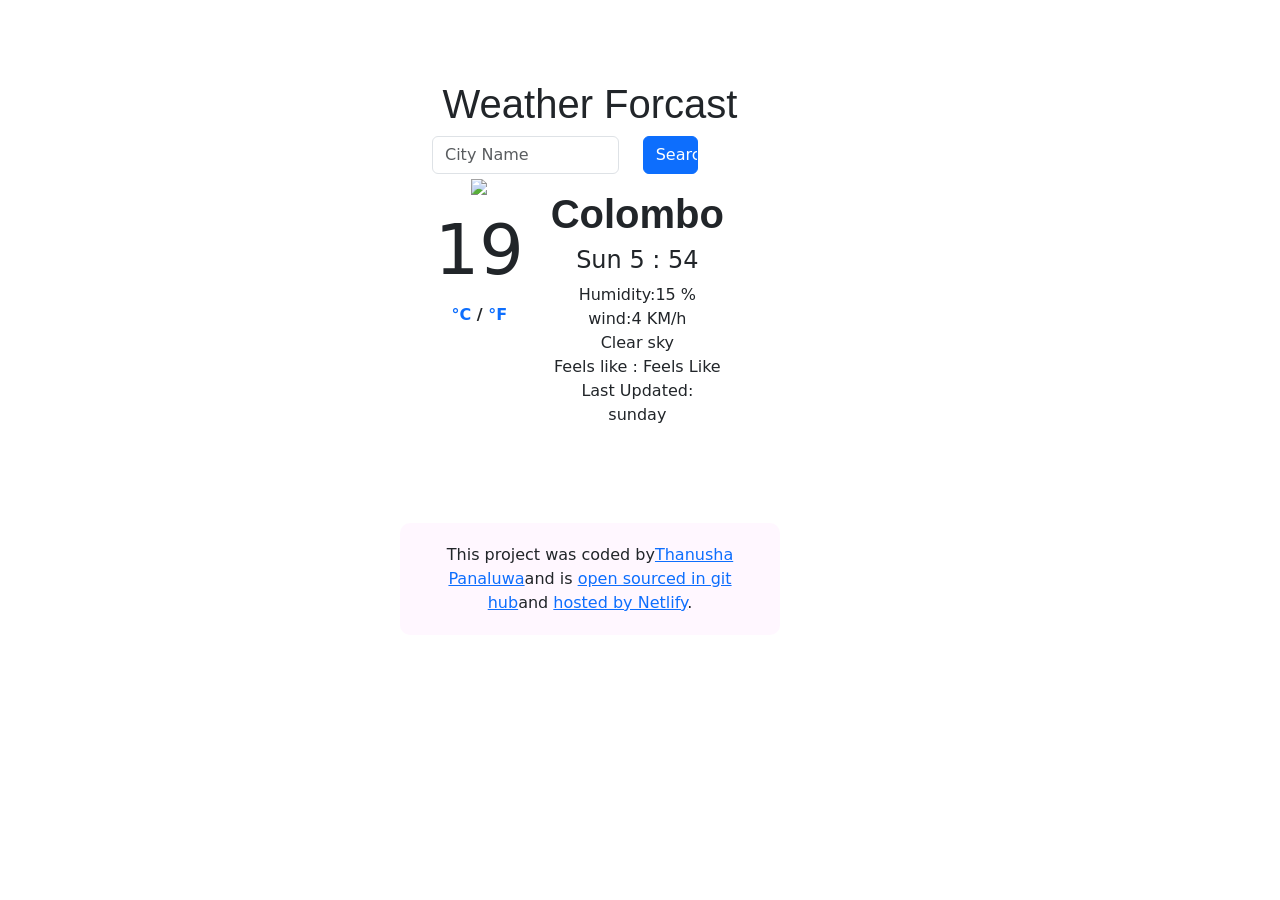
==== index.html @ 90fbb8b2 "make errors Make errors" ====
<!DOCTYPE html>
<html lang="en">
  <head>
    <meta charset="UTF-8" />
    <meta http-equiv="X-UA-Compatible" content="IE=edge" />
    <meta name="viewport" content="width=device-width, initial-scale=1.0" />
    <link rel="stylesheet" href="weather.css" />
    <link
      href="https://cdn.jsdelivr.net/npm/bootstrap@5.3.0-alpha1/dist/css/bootstrap.min.css"
      rel="stylesheet"
      integrity="sha384-GLhlTQ8iRABdZLl6O3oVMWSktQOp6b7In1Zl3/Jr59b6EGGoI1aFkw7cmDA6j6gD"
      crossorigin="anonymous"
    />
     <script src="https://unpkg.com/axios@1.1.2/dist/axios.min.js"></script>

    <title>WeatherSearch</title>
  </head>
  <body>
    <div class="bg">
      <div class="container">
        <div class="row">
          <div class="col-12">
            <h1>Weather Forcast</h1>
          </div>
        </div>
         <div class="row col-12">
          <div class="col">
            <form id="search-form" class="form">
            <div class="row">
              <div class="col-8">
                <input
                  type="search"
                  placeholder="City Name"
                  class="form-control"
                  id="input"
                  autocomplete="off"
                />
              </div>
              <div class="col-3">
                <input
                  type="submit"
                  value="Search"
                  class="btn btn-primary w-100"
                />
              </div>
            </div>
          </form>
          </div>
        </div>
        <div class="row col-12">
          <div class="col"><span class="pic"><img id="icon" src="http://shecodes-assets.s3.amazonaws.com/api/weather/icons/broken-clouds-day.png"></span>
            <span class="temp">19</span><a href='#' id="celcius">
              <strong> &#176;C <a>/<a href="#" id = "faranhite"> &#176;F </a></strong>
          </div>
          <div class="col">
            <p><h1><strong class="city">Colombo</strong></h1>
              <h4>time</h4>
            Humidity:<span class="hum">15</span> %<br/>
            wind:<span class="wind">4</span> KM/h <br/>
            <span class="clear">Clear sky</span><br/>
            Feels like : <span class="feels">Feels Like</span><br/>
            Last Updated: <span class="time">sunday</span></p>
            <script src="addJS.js"></script>
          </div>
        </div>
      </div>
    </div> 
    <p class="foot">This project was coded by<a href="https://www.shecodes.io/graduates/78297-thanusha-panaluwa">Thanusha Panaluwa</a>and is <a href="https://github.com/Thanusha-Panaluwa/WeatherAPI">open sourced in git hub</a>and <a href="https://silver-youtiao-84686e.netlify.app/?">hosted by Netlify</a>.</p>  
  </body>
</html>
---- weather.css ----
body {
  /* The image used */
  background-image: url("https://s3.amazonaws.com/shecodesio-production/uploads/files/000/084/163/original/pexels-ave-calvar-martinez-5153317.jpg?1685721358");
}

.bg {
  background-color: rgba(255, 255, 255, 0.3);
  border-top: 100px;

  margin: 50px;
  margin-left: 400px;
  margin-right: 500px;

  padding: 20px;
  border-radius: 10px;
}
.container {
  text-align: center;
  padding: 10px;
}

h1 {
  text-align: center;
  font-weight: bold;
  font-family: "Lucida Sans", "Lucida Sans Regular", "Lucida Grande",
    "Lucida Sans Unicode", Geneva, Verdana, sans-serif;
}
.form-control {
  width: 50%;
  border-left: 10px;
}

.temp {
  font-size: 70px;
  text-align: center;
}

.form-inline {
  text-align: center;
}

#celcius {
  text-decoration: none;
}
#faranhite {
  text-decoration: none;
}
.foot {
  text-align: center;
  font-weight: 300;
  background-color: rgba(255, 227, 255, 0.3);
  margin-left: 400px;
  margin-right: 500px;

  padding: 20px;
  border-radius: 10px;
}
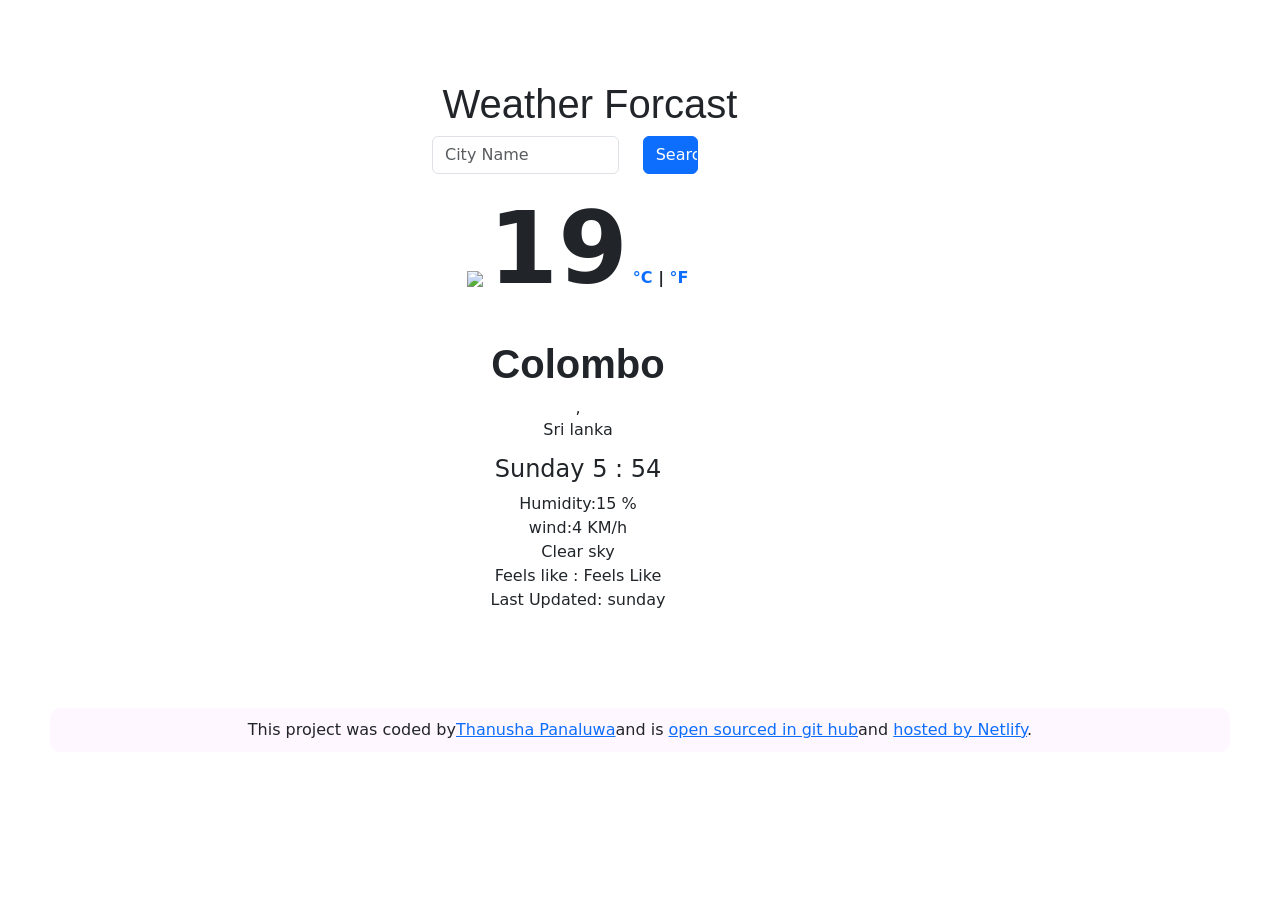
==== commit 207c99ca: "weatherforcast Adding prediction forecast" ====
--- a/index.html
+++ b/index.html
@@ -50,11 +50,11 @@
         <div class="row col-12">
           <div class="col"><span class="pic"><img id="icon" src="http://shecodes-assets.s3.amazonaws.com/api/weather/icons/broken-clouds-day.png"></span>
             <span class="temp">19</span><a href='#' id="celcius">
-              <strong> &#176;C <a>/<a href="#" id = "faranhite"> &#176;F </a></strong>
+              <strong> &#176;C <a> | <a href="#" id = "faranhite"> &#176;F </a></strong>
           </div>
           <div class="col">
-            <p><h1><strong class="city">Colombo</strong></h1>
-              <h4>time</h4>
+            <p><h1><strong class="city">Colombo</strong></h1> , <h6><span class="country"> Sri lanka </span></h6></p>
+            <p> <h4>time</h4>
             Humidity:<span class="hum">15</span> %<br/>
             wind:<span class="wind">4</span> KM/h <br/>
             <span class="clear">Clear sky</span><br/>
@@ -62,6 +62,9 @@
             Last Updated: <span class="time">sunday</span></p>
             <script src="addJS.js"></script>
           </div>
+          <div class="weather-forecast-line" id="forecast">
+
+          </div>
         </div>
       </div>
     </div> 
--- a/weather.css
+++ b/weather.css
@@ -31,8 +31,9 @@
 }
 
 .temp {
-  font-size: 70px;
+  font-size: 100px;
   text-align: center;
+  font-weight: 700;
 }
 
 .form-inline {
@@ -47,11 +48,18 @@
 }
 .foot {
   text-align: center;
-  font-weight: 300;
+  font-weight: 500;
   background-color: rgba(255, 227, 255, 0.3);
-  margin-left: 400px;
-  margin-right: 500px;
+  margin-left: 50px;
+  margin-right: 50px;
 
-  padding: 20px;
+  padding: 10px;
   border-radius: 10px;
 }
+
+#forecast {
+  display: flex;
+}
+#miniBox {
+  background-color: rgba(125, 255, 122, 0.4);
+}
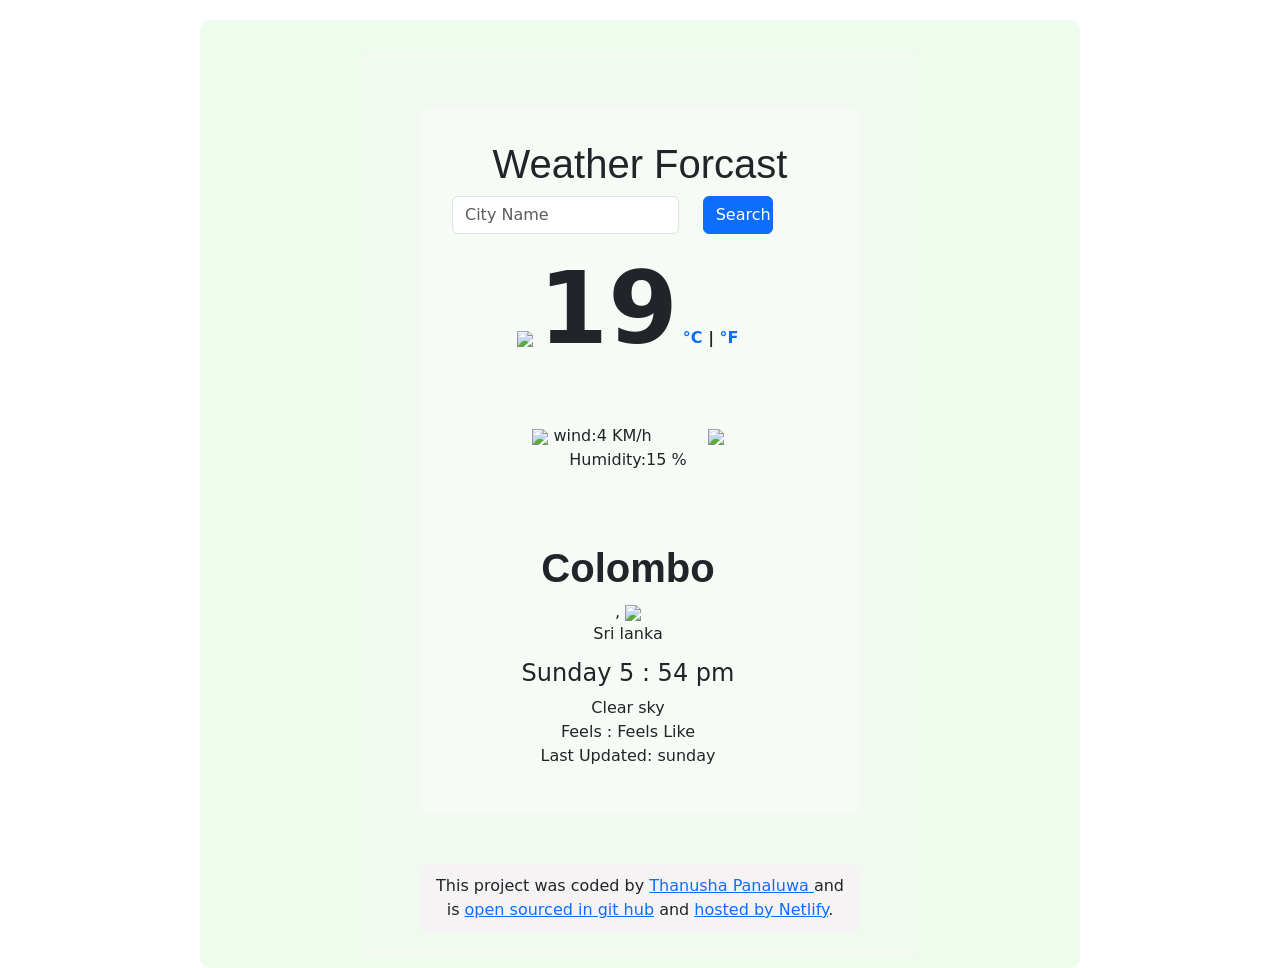
==== commit 306b5a23: "api work with API" ====
--- a/index.html
+++ b/index.html
@@ -16,6 +16,8 @@
     <title>WeatherSearch</title>
   </head>
   <body>
+    <div class="rainbow">
+    <div class="white">
     <div class="bg">
       <div class="container">
         <div class="row">
@@ -51,14 +53,17 @@
           <div class="col"><span class="pic"><img id="icon" src="http://shecodes-assets.s3.amazonaws.com/api/weather/icons/broken-clouds-day.png"></span>
             <span class="temp">19</span><a href='#' id="celcius">
               <strong> &#176;C <a> | <a href="#" id = "faranhite"> &#176;F </a></strong>
+              <br/>
+             
+              <p class="middle"><strong></strong><img id="wind" src="https://s3.amazonaws.com/shecodesio-production/uploads/files/000/085/059/original/wind.png?1686385956"/> wind:<span class="wind">4</span> KM/h &nbsp;&nbsp;&nbsp;&nbsp;&nbsp;&nbsp;&nbsp;&nbsp;&nbsp; <img id="wind" src="https://s3.amazonaws.com/shecodesio-production/uploads/files/000/085/060/original/humidity.png?1686386896"/> Humidity:<span class="hum">15</span> %<br/></p> </strong>
           </div>
           <div class="col">
-            <p><h1><strong class="city">Colombo</strong></h1> , <h6><span class="country"> Sri lanka </span></h6></p>
+            <p><h1><strong class="city">Colombo</strong></h1> , <img id="wind" src="https://s3.amazonaws.com/shecodesio-production/uploads/files/000/085/083/original/map.png?1686406355" /> <h6><span class="country"> Sri lanka </span></h6></p>
             <p> <h4>time</h4>
-            Humidity:<span class="hum">15</span> %<br/>
-            wind:<span class="wind">4</span> KM/h <br/>
+            
+           
             <span class="clear">Clear sky</span><br/>
-            Feels like : <span class="feels">Feels Like</span><br/>
+            Feels : <span class="feels">Feels Like</span><br/>
             Last Updated: <span class="time">sunday</span></p>
             <script src="addJS.js"></script>
           </div>
@@ -68,6 +73,8 @@
         </div>
       </div>
     </div> 
-    <p class="foot">This project was coded by<a href="https://www.shecodes.io/graduates/78297-thanusha-panaluwa">Thanusha Panaluwa</a>and is <a href="https://github.com/Thanusha-Panaluwa/WeatherAPI">open sourced in git hub</a>and <a href="https://silver-youtiao-84686e.netlify.app/?">hosted by Netlify</a>.</p>  
+    <p class="foot">This project was coded by <a href="https://www.shecodes.io/graduates/78297-thanusha-panaluwa">Thanusha Panaluwa </a> and is <a href="https://github.com/Thanusha-Panaluwa/WeatherAPI"> open sourced in git hub</a> and <a href="https://silver-youtiao-84686e.netlify.app/?">hosted by Netlify</a>.</p>  
+  </div>
+  </div>
   </body>
 </html>
--- a/weather.css
+++ b/weather.css
@@ -8,8 +8,8 @@
   border-top: 100px;
 
   margin: 50px;
-  margin-left: 400px;
-  margin-right: 500px;
+  margin-left: 50px;
+  margin-right: 50px;
 
   padding: 20px;
   border-radius: 10px;
@@ -63,3 +63,40 @@
 #miniBox {
   background-color: rgba(125, 255, 122, 0.4);
 }
+
+#wind {
+  border-image-width: 35px;
+  height: 35px;
+}
+
+.box {
+  background-color: rgba(255, 255, 255, 0.3);
+  display: flex;
+  width: 250px;
+  border-radius: 10px;
+  text-align: center;
+  opacity: 10px;
+}
+
+.middle {
+  padding: 40px;
+  border-top: 30px;
+}
+
+.white {
+  background-color: rgba(248, 242, 248, 0.3);
+  margin-top: 20px;
+  margin-left: 150px;
+  margin-right: 150px;
+  padding: 10px;
+  border-radius: 10px;
+}
+
+.rainbow {
+  background: rgba(79, 220, 74, 0.1);
+  margin-top: 20px;
+  margin-left: 200px;
+  margin-right: 200px;
+  padding: 10px;
+  border-radius: 10px;
+}
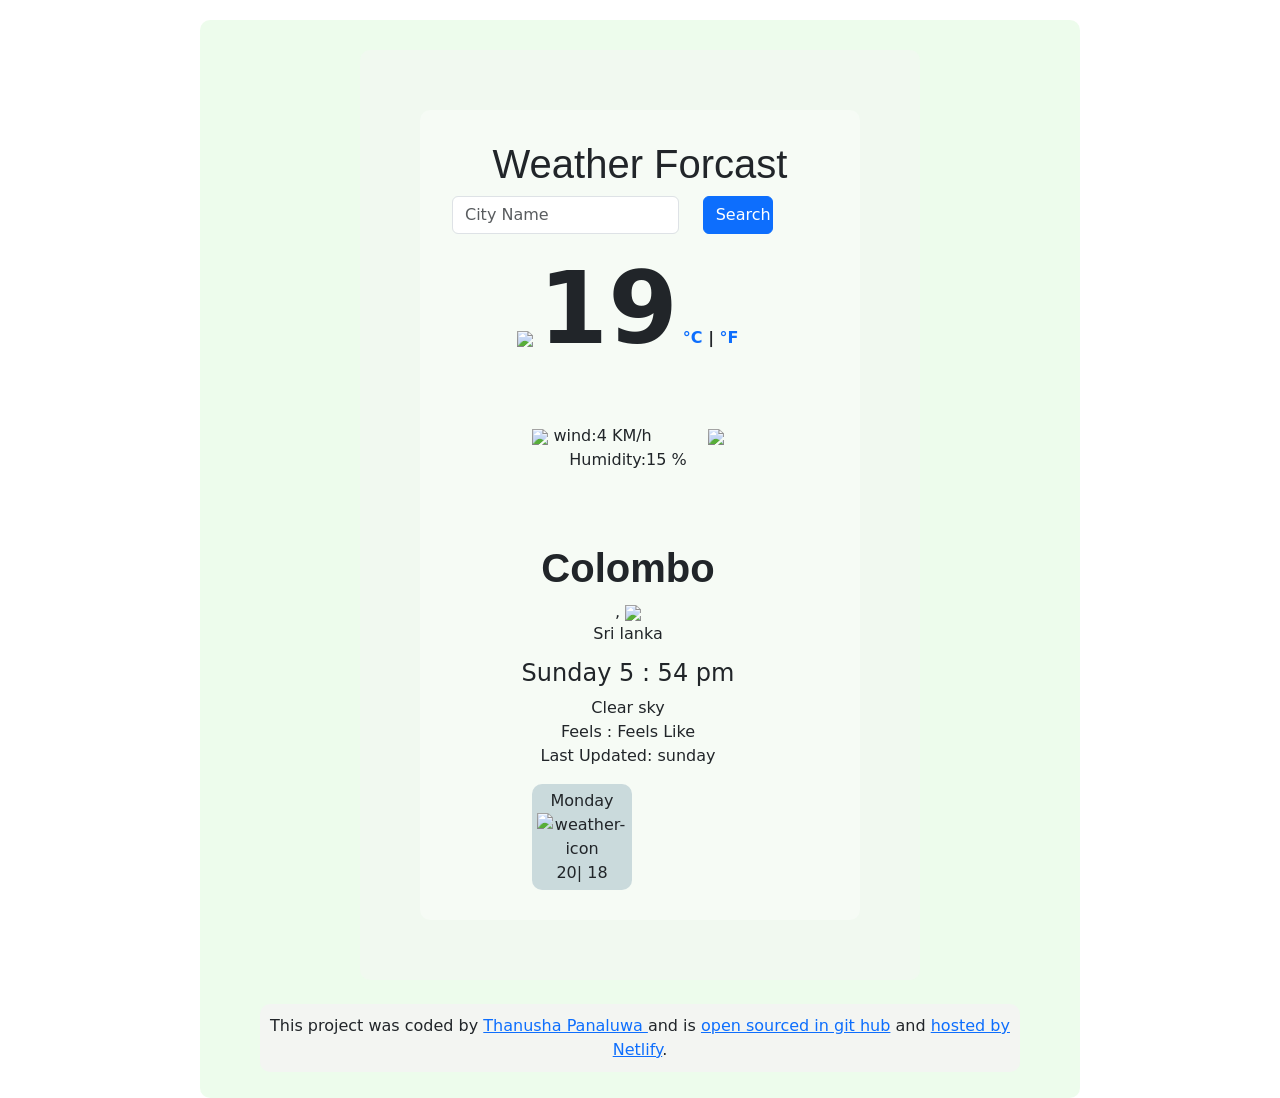
==== commit 5f0fabb6: "Generate Days work with week days boxes" ====
--- a/index.html
+++ b/index.html
@@ -67,12 +67,20 @@
             Last Updated: <span class="time">sunday</span></p>
             <script src="addJS.js"></script>
           </div>
-          <div class="weather-forecast-line" id="forecast">
+          <div class="weather-forecast-line" id="forecast">   
+                <div class="col-2" id="box">
+                  <div class="weather-forecast-date">Monday</div>
+                  <img src="http://shecodes-assets.s3.amazonaws.com/api/weather/icons/rain-day.png"alt="weather-icon" width=" 30"/>
+                  <div class="weather-forecast-temperature"><span class="Weather-forecast-temp">20</span>| <span class="Weather-forecast-temp">18</span></div>
+                </div>
+            
+          </div>
 
           </div>
         </div>
       </div>
-    </div> 
+    </div>
+    <br/> 
     <p class="foot">This project was coded by <a href="https://www.shecodes.io/graduates/78297-thanusha-panaluwa">Thanusha Panaluwa </a> and is <a href="https://github.com/Thanusha-Panaluwa/WeatherAPI"> open sourced in git hub</a> and <a href="https://silver-youtiao-84686e.netlify.app/?">hosted by Netlify</a>.</p>  
   </div>
   </div>
--- a/weather.css
+++ b/weather.css
@@ -59,7 +59,9 @@
 
 #forecast {
   display: flex;
+  margin-left: 80px;
 }
+
 #miniBox {
   background-color: rgba(125, 255, 122, 0.4);
 }
@@ -69,10 +71,11 @@
   height: 35px;
 }
 
-.box {
-  background-color: rgba(255, 255, 255, 0.3);
-  display: flex;
-  width: 250px;
+#box {
+  background-color: rgba(99, 139, 161, 0.3);
+
+  width: 100px;
+  padding: 5px;
   border-radius: 10px;
   text-align: center;
   opacity: 10px;
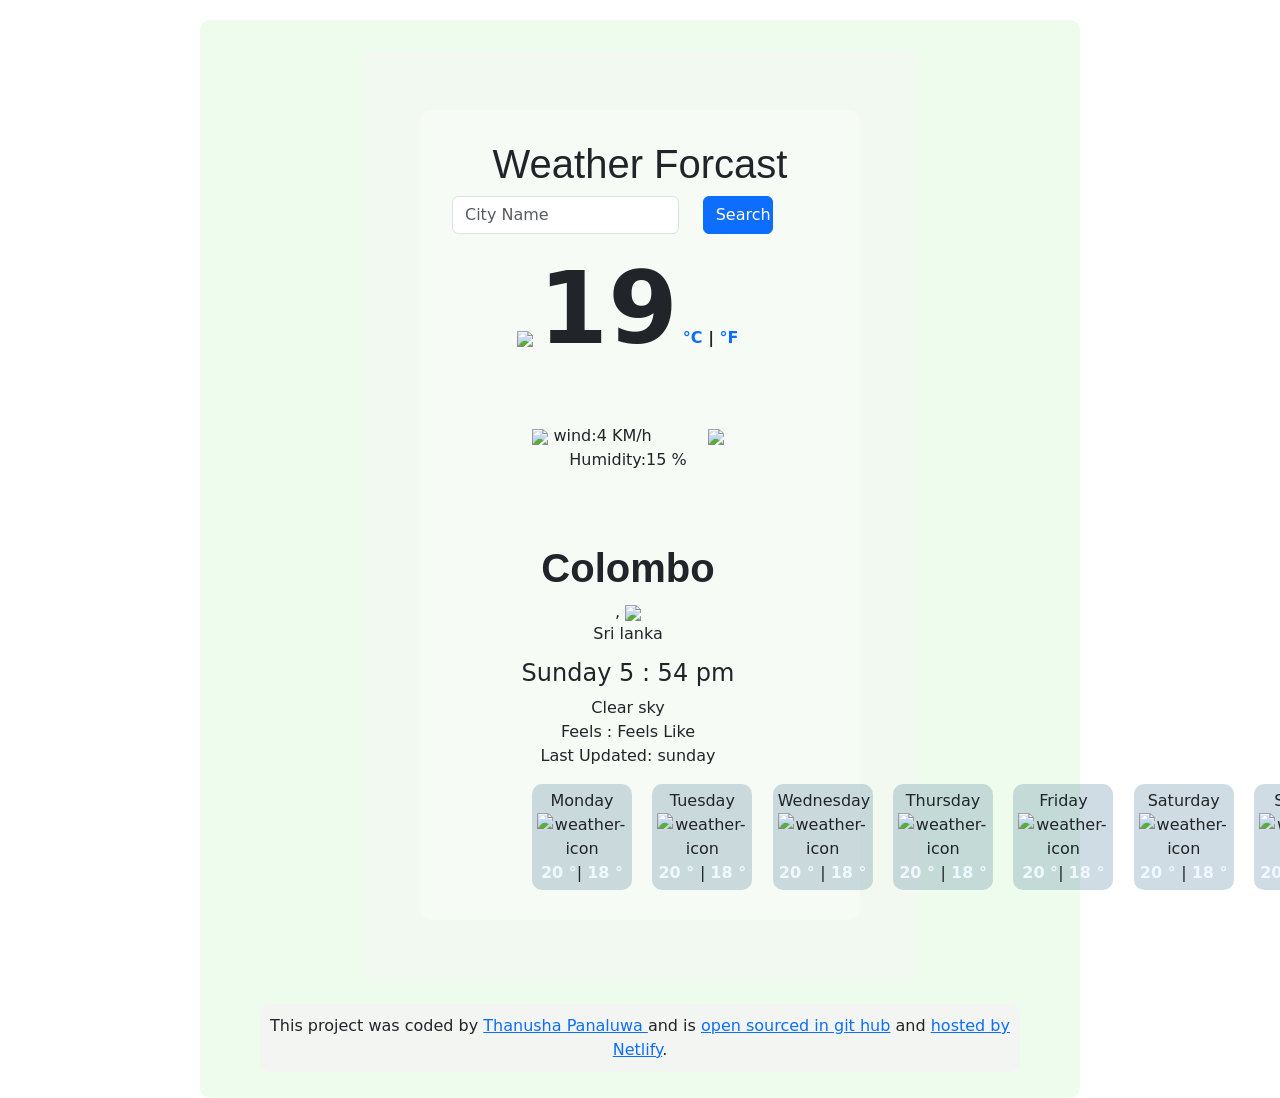
==== commit 2664381b: "Finalize Use API and add weather forcast" ====
--- a/index.html
+++ b/index.html
@@ -71,8 +71,51 @@
                 <div class="col-2" id="box">
                   <div class="weather-forecast-date">Monday</div>
                   <img src="http://shecodes-assets.s3.amazonaws.com/api/weather/icons/rain-day.png"alt="weather-icon" width=" 30"/>
-                  <div class="weather-forecast-temperature"><span class="Weather-forecast-temp">20</span>| <span class="Weather-forecast-temp">18</span></div>
+                  <div class="weather-forecast-temperature"><span class="Weather-forecast-temp">20 &#176;</span>| <span class="Weather-forecast-temp">18 &#176;</span></div>
                 </div>
+                &nbsp;&nbsp;&nbsp;&nbsp;
+
+                <div class="col-2" id="box">
+                  <div class="weather-forecast-date">Tuesday</div>
+                  <img src="http://shecodes-assets.s3.amazonaws.com/api/weather/icons/rain-day.png"alt="weather-icon" width=" 30"/>
+                  <div class="weather-forecast-temperature"><span class="Weather-forecast-temp">20 &#176; </span>| <span class="Weather-forecast-temp">18 &#176;</span></div>
+                </div>
+                &nbsp;&nbsp;&nbsp;&nbsp;
+
+                <div class="col-2" id="box">
+                  <div class="weather-forecast-date">Wednesday</div>
+                  <img src="http://shecodes-assets.s3.amazonaws.com/api/weather/icons/rain-day.png"alt="weather-icon" width=" 30"/>
+                  <div class="weather-forecast-temperature"><span class="Weather-forecast-temp">20 &#176; </span>| <span class="Weather-forecast-temp">18 &#176;</span></div>
+                </div>
+                &nbsp;&nbsp;&nbsp;&nbsp;
+
+                <div class="col-2" id="box">
+                  <div class="weather-forecast-date">Thursday</div>
+                  <img src="http://shecodes-assets.s3.amazonaws.com/api/weather/icons/rain-day.png"alt="weather-icon" width=" 30"/>
+                  <div class="weather-forecast-temperature"><span class="Weather-forecast-temp">20 &#176; </span>| <span class="Weather-forecast-temp">18 &#176;</span></div>
+                </div>
+                &nbsp;&nbsp;&nbsp;&nbsp;
+
+                <div class="col-2" id="box">
+                  <div class="weather-forecast-date">Friday</div>
+                  <img src="http://shecodes-assets.s3.amazonaws.com/api/weather/icons/rain-day.png"alt="weather-icon" width=" 30"/>
+                  <div class="weather-forecast-temperature"><span class="Weather-forecast-temp">20 &#176;</span>| <span class="Weather-forecast-temp">18 &#176;</span></div>
+                </div>
+                &nbsp;&nbsp;&nbsp;&nbsp;
+
+                 <div class="col-2" id="box">
+                  <div class="weather-forecast-date">Saturday</div>
+                  <img src="http://shecodes-assets.s3.amazonaws.com/api/weather/icons/rain-day.png"alt="weather-icon" width=" 30"/>
+                  <div class="weather-forecast-temperature"><span class="Weather-forecast-temp">20 &#176; </span>| <span class="Weather-forecast-temp">18 &#176;</span></div>
+                </div>
+                &nbsp;&nbsp;&nbsp;&nbsp;
+
+                 <div class="col-2" id="box">
+                  <div class="weather-forecast-date">Sunday</div>
+                  <img src="http://shecodes-assets.s3.amazonaws.com/api/weather/icons/rain-day.png"alt="weather-icon" width=" 30"/>
+                  <div class="weather-forecast-temperature"><span class="Weather-forecast-temp">20 &#176; </span>| <span class="Weather-forecast-temp">18 &#176;</span></div>
+                </div>
+                &nbsp;&nbsp;&nbsp;&nbsp;
             
           </div>
 
--- a/weather.css
+++ b/weather.css
@@ -103,3 +103,8 @@
   padding: 10px;
   border-radius: 10px;
 }
+
+.Weather-forecast-temp {
+  color: aliceblue;
+  font-weight: bold;
+}
